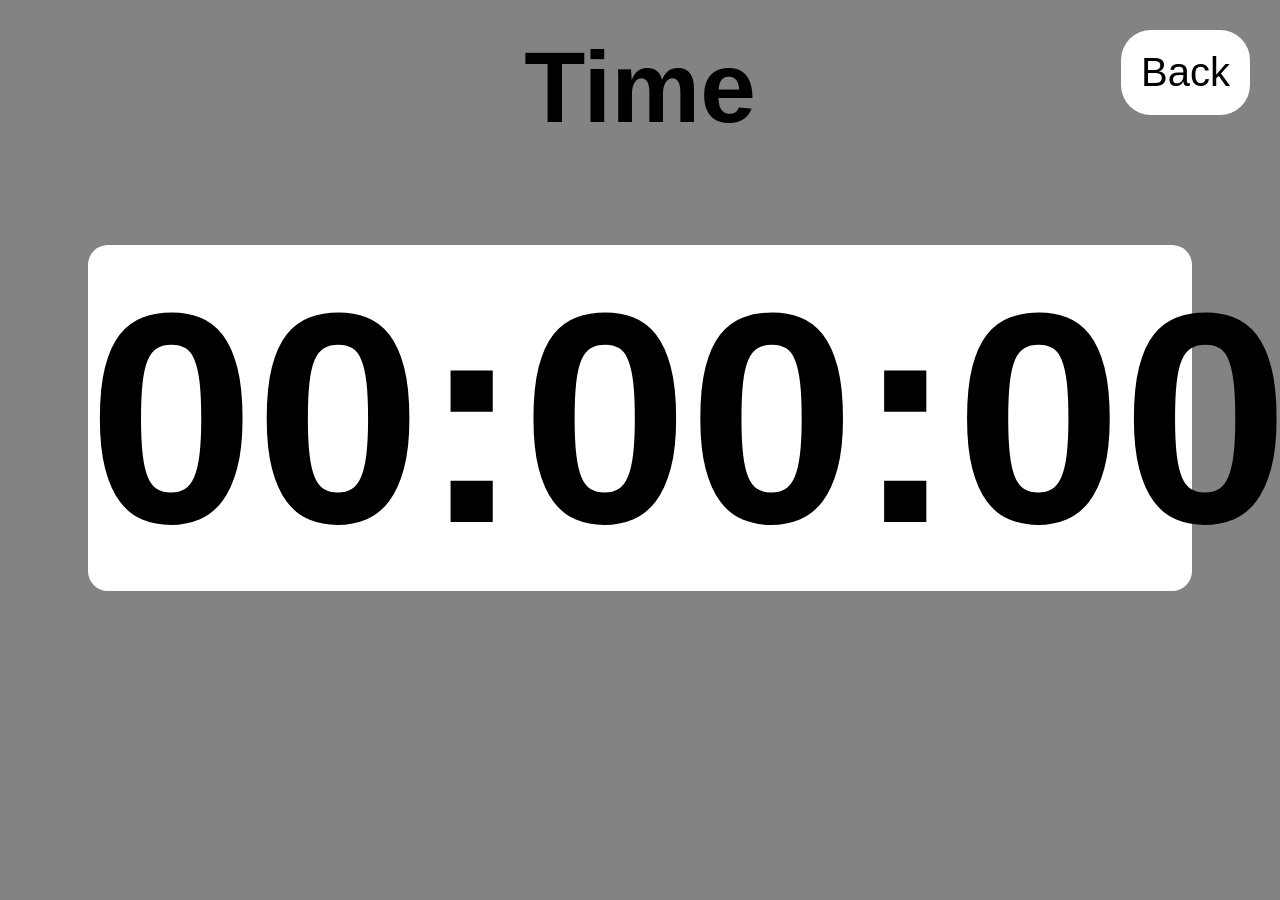
==== time.html @ 14ff537c "I put the UI for account" ====
<!DOCTYPE html>
<html lang="en">
<head>
    <meta charset="UTF-8">
    <meta name="viewport" content="width=device-width, initial-scale=1.0">
    <title>time</title>
    <script defer>
        setInterval(() => {
            const time = new Date();

            const hour = time.getHours();
            const minutes = time.getMinutes();
            const seconds = time.getSeconds();

            document.getElementById("time").innerHTML = hour + ":" + minutes + ":" + seconds;
        }, 1000);


    </script>
</head>
    <style>
        body {
            background-color: rgb(131, 131, 131);
            font-family: 'Lucida Sans', 'Lucida Sans Regular', 'Lucida Grande', 'Lucida Sans Unicode', Geneva, Verdana, sans-serif;
        }

        h1 {
            color: black;
            background-color: white;
            font-size: 300px;
            text-align: center;
            border-radius: 20px;
            margin-left: 80px;
            margin-right: 80px;
            margin-top: 1px;
        }

        h3 {
            font-size: 100px;
            margin-top: 30px;
        }

        main {
            justify-content: center;
            text-align: center;
        }

        a {
            position: absolute;
            top: 0;
            right: 0;
            margin: 30px;
            font-size: 40px;
            text-decoration: none;
            color: black;
            background-color: white;
            padding: 20px;
            border-radius: 30px;
        }

        a:hover {
            scale: 1.2;
            transition-duration: 0.2s;
        }

    </style>

<body>

    <main>
        <a href="index.html">Back</a>
        <h3>Time</h3>
        <h1 id="time">00:00:00</h1>

    </main>
</body>
</html>
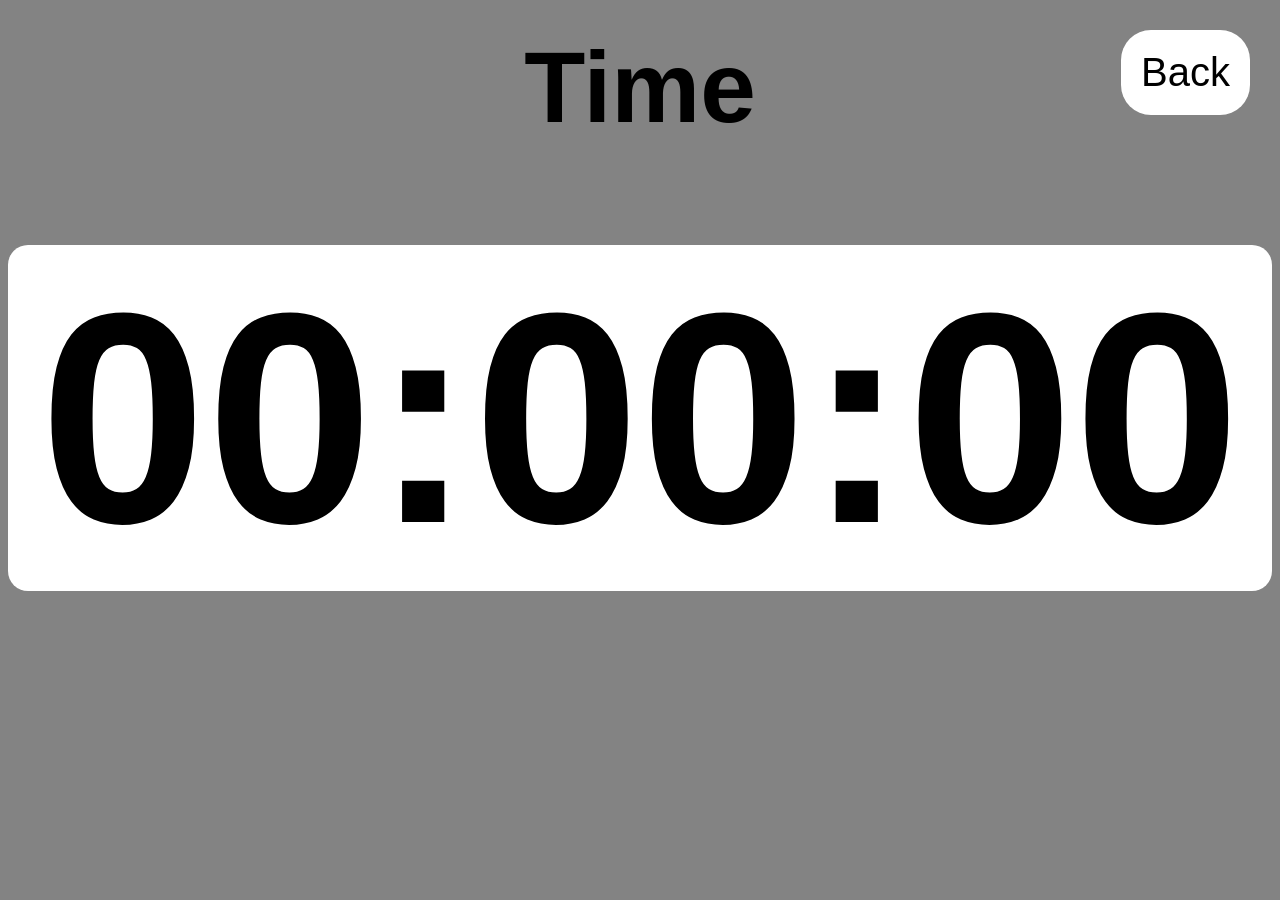
==== commit 18c55482: "Finish" ====
--- a/time.html
+++ b/time.html
@@ -30,8 +30,8 @@
             font-size: 300px;
             text-align: center;
             border-radius: 20px;
-            margin-left: 80px;
-            margin-right: 80px;
+            margin-left: auto;
+            margin-right: auto;
             margin-top: 1px;
         }
 
